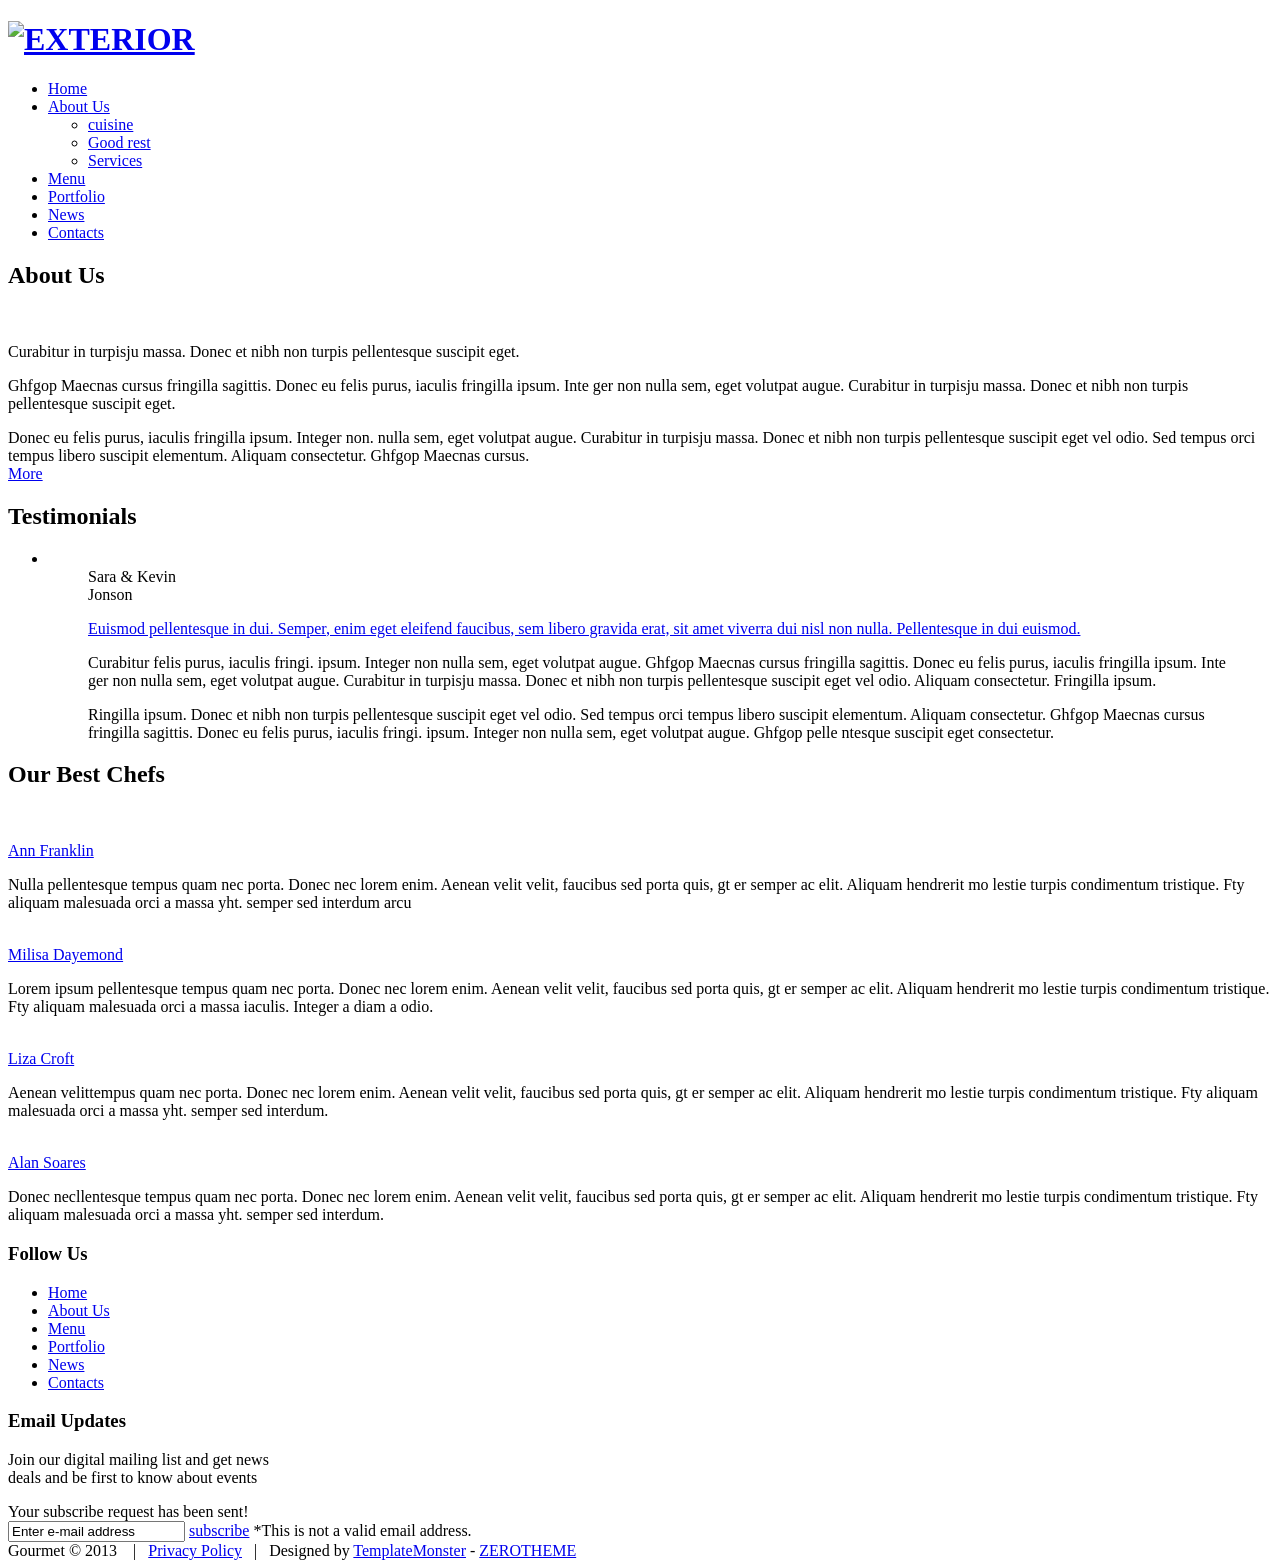
==== src/main/webapp/resources/assets/html/index-1.html @ 7965f6be "commit" ====
<!DOCTYPE html>
<html lang="en">
     <head>
     <title>About Us</title>
     <meta charset="utf-8">
	 <meta name="viewport" content="width=device-width, initial-scale=1, maximum-scale=1">
     <link rel="icon" href="images/favicon.ico">
     <link rel="shortcut icon" href="images/favicon.ico" />
     <link rel="stylesheet" href="css/style.css">
	 <link rel="stylesheet" href="css/zerogrid.css" type="text/css" media="screen">
	<link rel="stylesheet" href="css/responsive.css" type="text/css" media="screen"> 
     <script src="js/jquery.js"></script>
     <script src="js/jquery-migrate-1.1.1.js"></script>
     <script src="js/superfish.js"></script>
     <script src="js/jquery.easing.1.3.js"></script>
     <script src="js/sForm.js"></script>
     <script src="js/jquery.carouFredSel-6.1.0-packed.js"></script>
	 <script src="js/css3-mediaqueries.js"></script>
     <script>

      
     $(window).load (
    function(){$('.carousel2').carouFredSel({auto: false,prev: '.prev1',next: '.next1', width: 410, items: {
      visible : {min: 1,
       max: 1
},
height: 'auto',
 width: 410,

    }, responsive: false, 
    
    scroll: 1, 
    
    mousewheel: false,
    
    swipe: {onMouse: false, onTouch: false}});
    
    
    });      

     </script>
     <!--[if lt IE 8]>
       <div style=' clear: both; text-align:center; position: relative;'>
         <a href="http://windows.microsoft.com/en-US/internet-explorer/products/ie/home?ocid=ie6_countdown_bannercode">
           <img src="http://storage.ie6countdown.com/assets/100/images/banners/warning_bar_0000_us.jpg" border="0" height="42" width="820" alt="You are using an outdated browser. For a faster, safer browsing experience, upgrade for free today." />
         </a>
      </div>
    <![endif]-->
    <!--[if lt IE 9]>
      <script src="js/html5shiv.js"></script>
      <link rel="stylesheet" media="screen" href="css/ie.css">

    <![endif]-->
     </head>
     <body>
       <div class="main">
<!--==============================header=================================-->
 <header> 
  <div class="zerogrid">
    <div class="col-full">
	<div class="wrap-col">
    <h1><a href="index.html"><img src="images/logo.png" alt="EXTERIOR"></a> </h1>
    
         <div class="menu_block">
           <nav>
            <ul class="sf-menu">
                   <li><a href="index.html">Home</a></li>
                   <li class="with_ul current"><a href="index-1.html">About Us</a>
				   	<ul>
                         <li><a href="#"> cuisine</a></li>
                         <li><a href="#">Good rest</a></li>
                         <li><a href="#">Services</a></li>
                     </ul>
				   </li>
                   <li><a href="index-2.html">Menu</a></li>
                   <li><a href="index-3.html">Portfolio</a></li>
                   <li><a href="index-4.html">News </a></li>
                   <li><a href="index-5.html">Contacts</a></li>
                 </ul>
           </nav>
           <div class="clear"></div>
           </div>
           <div class="clear"></div>
		</div>
      </div>
    </div>
</header>
<!--=======content================================-->

<div class="content">
  <div class="zerogrid">
  	<div class="row">
    <div class="col-2-5">
	<div class="wrap-col">
      <h2>About Us</h2>
      <img src="images/page2_img1.jpg" alt="" class="img_inner">
      <p class="col1">Curabitur in turpisju massa. Donec et nibh non turpis pellentesque suscipit eget. </p>
      <p>Ghfgop Maecnas cursus fringilla sagittis. Donec eu felis purus, iaculis fringilla ipsum. Inte ger non nulla sem, eget volutpat augue. Curabitur in turpisju massa. Donec et nibh non turpis pellentesque suscipit eget.  </p>
      Donec eu felis purus, iaculis fringilla ipsum. Integer non. nulla sem, eget volutpat augue. Curabitur in turpisju massa. Donec et nibh non turpis pellentesque suscipit eget vel odio. Sed tempus orci tempus libero suscipit elementum. Aliquam consectetur. Ghfgop Maecnas cursus.       <br>
      <a href="#" class="btn m1">More</a>
	 </div>
    </div>
	<div class="col-1-5"><div class="wrap-col"><!--empty--></div></div>
    <div class="col-2-5">
	<div class="wrap-col">
      <h2>Testimonials</h2>
      <ul class="testimo">
        <li>
          <blockquote>
            <img src="images/page2_img2.png" alt="">
            <div class="extra_wrapper">
              <div class="title">Sara &amp; Kevin <br> Jonson</div>
            </div>
             <div class="clear"></div>
            <p class="col1"><a href="#">Euismod pellentesque in dui. Semper, enim eget eleifend faucibus, sem libero gravida erat, sit amet viverra dui nisl non nulla. Pellentesque in dui euismod.        </a></p>
            <p>Curabitur felis purus, iaculis fringi. ipsum. Integer non nulla sem, eget volutpat augue. Ghfgop Maecnas cursus fringilla sagittis. Donec eu felis purus, iaculis fringilla ipsum. Inte ger non nulla sem, eget volutpat augue. Curabitur in turpisju massa. Donec et nibh non turpis pellentesque suscipit eget vel odio.  Aliquam consectetur. Fringilla ipsum.           </p>
            <p>
Ringilla ipsum. Donec et nibh non turpis pellentesque suscipit eget vel odio. Sed tempus orci tempus libero suscipit elementum. Aliquam consectetur. Ghfgop Maecnas cursus fringilla sagittis. Donec eu felis purus, iaculis fringi. ipsum. Integer non nulla sem, eget volutpat augue. Ghfgop pelle ntesque suscipit eget consectetur.</p>
          </blockquote>
        </li>
      </ul>  
	</div>
    </div>
	</div>
    
	
    <div class="col-full">
      <div class="hor_separator hor1"></div>
      <h2 class="head1">Our Best Chefs</h2>
    </div>
    <div class="clear"></div>
	
	<div class="row">
    <div class="chefs">
      <div class="col-1-4">
	  	<div class="wrap-col">
        <img src="images/page2_img3.jpg" alt="" class="img_inner">
        <p class="col1"><a href="#">Ann Franklin</a></p>Nulla pellentesque tempus quam nec porta. Donec nec lorem enim. Aenean velit velit, faucibus sed porta quis, gt er semper ac elit. Aliquam hendrerit mo lestie turpis condimentum tristique. Fty aliquam malesuada orci a massa yht. semper sed interdum arcu 
		</div>
      </div>
      <div class="col-1-4">
	  	<div class="wrap-col">
        <img src="images/page2_img4.jpg" alt="" class="img_inner">
        <p class="col1"><a href="#"> Milisa Dayemond</a></p>Lorem ipsum pellentesque tempus quam nec porta. Donec nec lorem enim. Aenean velit velit, faucibus sed porta quis, gt er semper ac elit. Aliquam hendrerit mo lestie turpis condimentum tristique. Fty aliquam malesuada orci a massa iaculis. Integer a diam a odio. 
		</div>
      </div>
      <div class="col-1-4">
	  	<div class="wrap-col">
        <img src="images/page2_img5.jpg" alt="" class="img_inner">
        <p class="col1"><a href="#">Liza Croft</a></p>Aenean velittempus quam nec porta. Donec nec lorem enim. Aenean velit velit, faucibus sed porta quis, gt er semper ac elit. Aliquam hendrerit mo lestie turpis condimentum tristique. Fty aliquam malesuada orci a massa yht. semper sed interdum.  
		</div> 
      </div>
      <div class="col-1-4">
	  	<div class="wrap-col">
        <img src="images/page2_img6.jpg" alt="" class="img_inner">
        <p class="col1"><a href="#">Alan Soares</a></p>Donec necllentesque tempus quam nec porta. Donec nec lorem enim. Aenean velit velit, faucibus sed porta quis, gt er semper ac elit. Aliquam hendrerit mo lestie turpis condimentum tristique. Fty aliquam malesuada orci a massa yht. semper sed interdum.  
		</div>
      </div>
    </div>
	</div>
    
    <div class="row">
    <div class="bottom_block">
      <div class="col-1-2">
        <h3>Follow Us</h3>
        <div class="socials">
          <a href="#"></a>
          <a href="#"></a>
          <a href="#"></a>
        </div>
        <nav><ul>
                   <li><a href="index.html">Home</a></li>
                   <li class="current" ><a href="index-1.html">About Us</a></li>
                   <li><a href="index-2.html">Menu</a></li>
                   <li><a href="index-3.html">Portfolio</a></li>
                   <li><a href="index-4.html">News </a></li>
                   <li><a href="index-5.html">Contacts</a></li>
                 </ul></nav>
      </div>
      <div class="col-1-2">
        <h3>Email Updates</h3>
        <p class="col1">Join our digital mailing list and get news<br> deals and be first to know about events</p>
        <form id="newsletter">
                  <div class="success">Your subscribe request has been sent!</div>
                  <label class="email">
                       <input type="email" value="Enter e-mail address" >
                       <a href="#" class="btn" data-type="submit">subscribe</a> 
                        <span class="error">*This is not a valid email address.</span>
                  </label> 
              </form> 
          </div>
      </div>
	  </div>
    </div>
  </div>
</div>
<!--==============================footer=================================-->

<footer>    
  <div class="zerogrid">
    <div class="col-full">
		<div class="wrap-col">
     Gourmet © 2013  &nbsp;&nbsp; |&nbsp;&nbsp;   <a href="#">Privacy Policy</a>    &nbsp;&nbsp;|&nbsp;&nbsp;  Designed by <a href="http://www.templatemonster.com/" rel="nofollow">TemplateMonster</a> - <a href="https://www.zerotheme.com/" title="free website templates">ZEROTHEME</a>
	 	</div>
    </div>
  </div>
</footer>
</body>
</html>
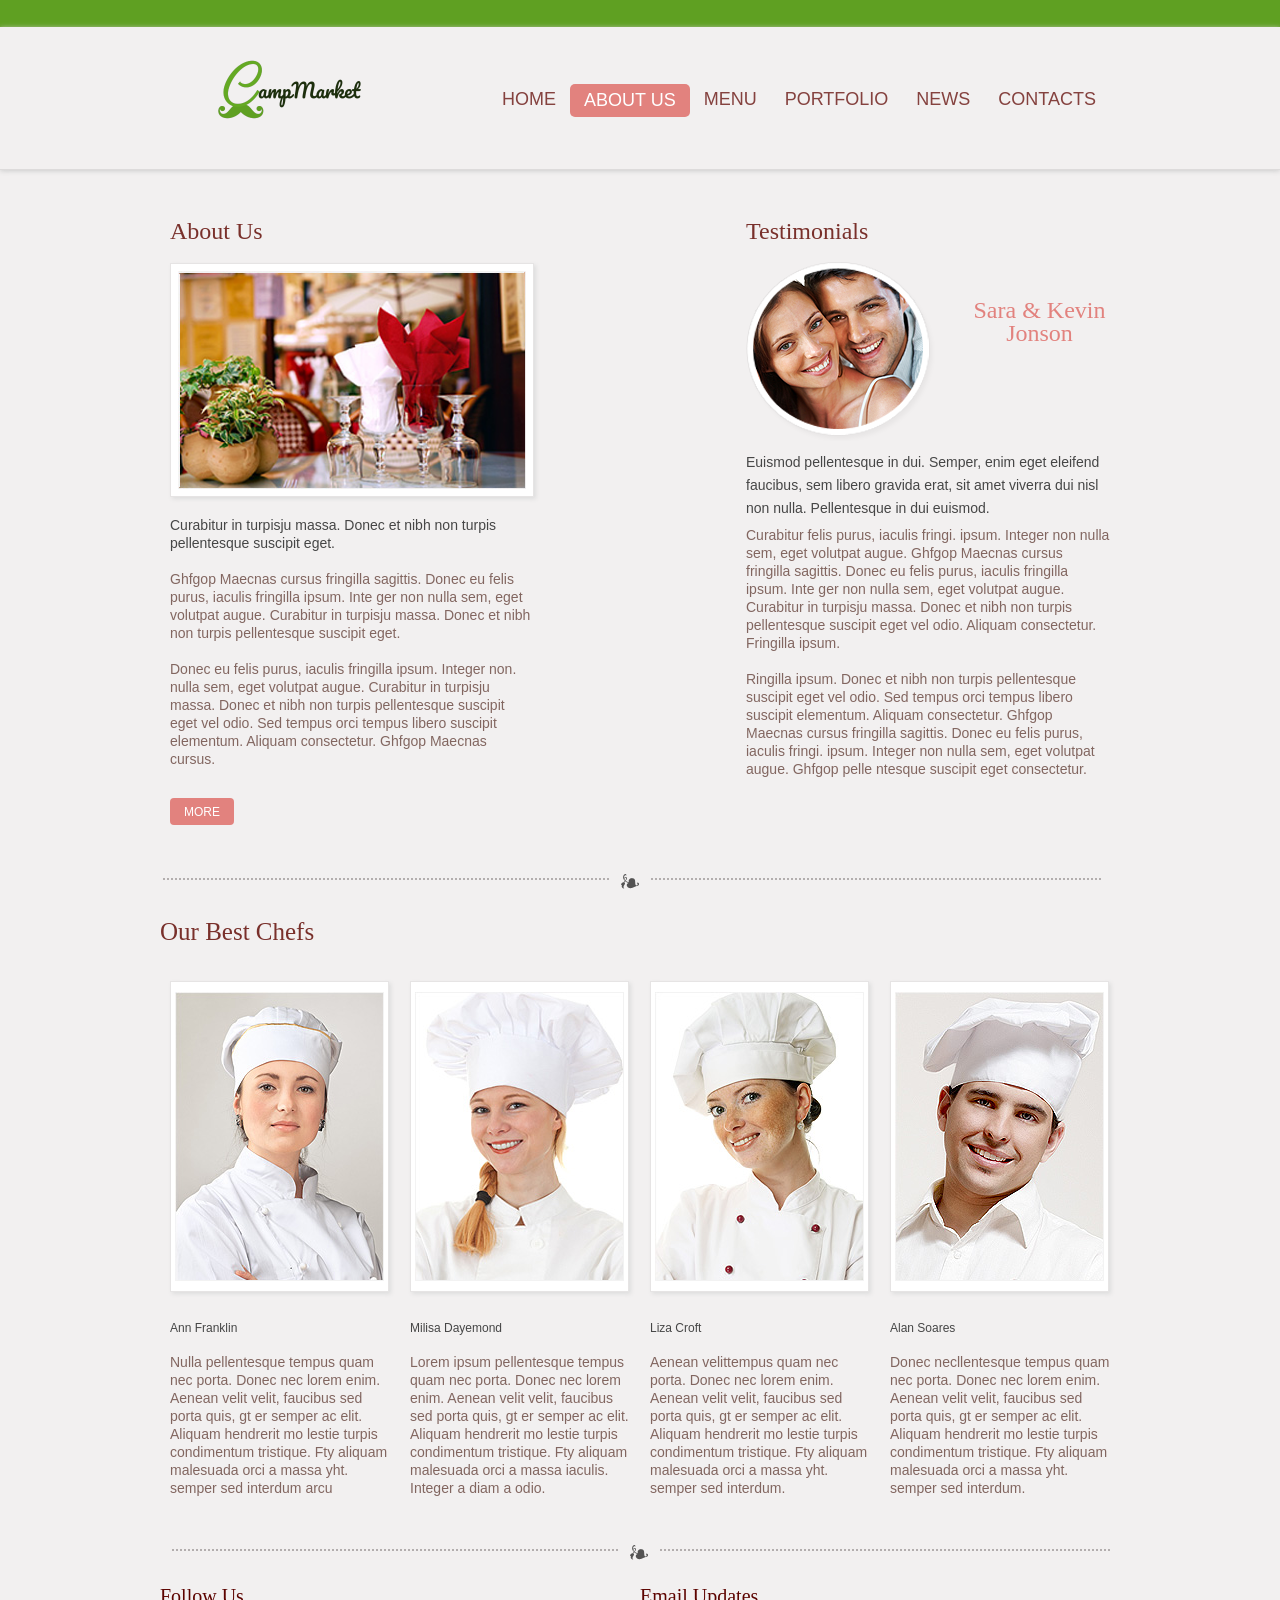
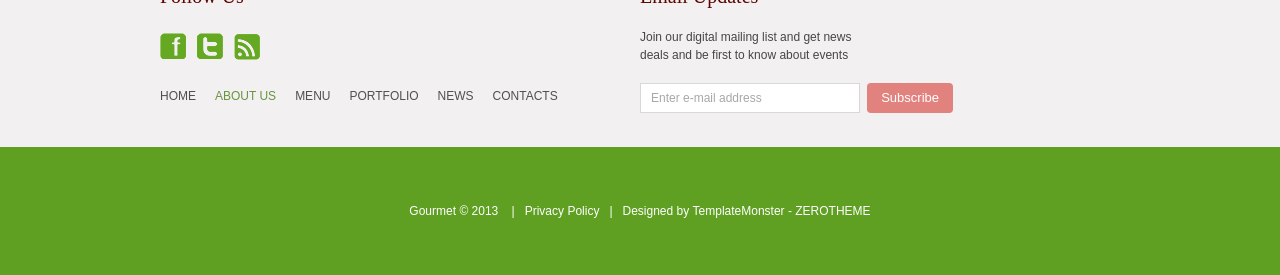
==== commit 003b383d: "logo commit" ====
--- a/src/main/webapp/resources/assets/html/index-1.html
+++ b/src/main/webapp/resources/assets/html/index-1.html
@@ -15,7 +15,7 @@
      <script src="js/jquery.easing.1.3.js"></script>
      <script src="js/sForm.js"></script>
      <script src="js/jquery.carouFredSel-6.1.0-packed.js"></script>
-	 <script src="js/css3-mediaqueries.js"></script>
+	 <script src="js/css3-mediaqueries.js"> </script>
      <script>
 
       
--- a/src/main/webapp/resources/assets/html/css/style.css
+++ b/src/main/webapp/resources/assets/html/css/style.css
@@ -0,0 +1,690 @@
+/**/
+@import "../css/reset.css";
+@import "../css/superfish.css";
+@import url(//fonts.googleapis.com/css?family=Noto+Sans);
+@import url(//fonts.googleapis.com/css?family=Lobster);
+
+
+
+
+html {
+	width: 100%;
+}
+
+ a[href^="tel:"] {
+color: inherit;
+text-decoration:none;
+}
+
+* {
+	-webkit-text-size-adjust: none;
+}
+
+
+body {
+	font: 14px/18px  Arial, Helvetica, sans-serif;
+	color:#826660;
+	position:relative;
+	width:100%;
+	padding-top: 27px;
+	background: #5fa022;
+
+}
+.ic {
+	border:0;
+	float:right;
+	background:#fff;
+	color:#f00;
+	width:50%;
+	line-height:10px;
+	font-size:10px;
+	margin:-220% 0 0 0;
+	overflow:hidden;
+	padding:0
+}
+
+h1, h2, h3, h4, h5, h6 {
+	font-weight: normal;
+	color: #5d0400;
+	font-family: Times New Roman;
+
+}
+
+
+h2 {
+	font-size: 25px;
+	line-height: 30px;
+}
+
+h3 {
+	font-size: 20px;
+	line-height: 24px;
+}
+
+p {
+	margin-bottom: 18px;
+}
+
+p.inn1 {
+	padding-top: 2px;
+	margin-bottom: 20px;
+}
+
+
+img {
+	max-width: 100%;
+}
+
+address {
+	font-style: normal;
+}
+ul {
+	padding: 0;
+	margin: 0;
+	list-style: none;
+}
+
+ul.list li{
+	background: url(../images/marker.png) 0 8px no-repeat;
+	padding-left: 11px;
+	color: #464646;
+	margin-bottom: 5.5px;
+}
+
+ul.list.l1 li {
+	margin-bottom: 5.2px;
+}
+/*links*/
+
+a {
+	text-decoration: none;
+	color: inherit;
+	outline: none;
+	transition: 0.5s ease;
+	-o-transition: 0.5s ease;
+	-webkit-transition: 0.5s ease;
+}
+
+a:hover {
+	color: #699440;
+}
+
+a.btn {
+	font-size: 12px;
+	display: inline-block;
+	background: #e2827e;
+	padding: 5px 14px 4px;
+	border-radius: 4px;
+	margin-top: 17px;
+	color: #fff;
+	text-transform: uppercase;
+}
+
+a.btn:hover {
+	background: #699440;
+}
+
+a.btn.m1 {
+	margin-top: 30px;
+	margin-bottom: 1px;
+}
+
+/*preclass*/
+
+.mb0 {
+	margin-bottom: 0px !important;
+}
+.m0 {
+	margin: 0 !important;
+}
+
+.ind1 {
+	margin-top: 11px;
+}
+
+.pad0 {
+	padding: 0 !important;
+}
+
+.pt0 {
+	padding-top: 0;
+}
+
+.img_inner {
+	max-width: 100%;
+	padding: 7px;
+	background: #fff ;
+	 -moz-box-sizing: border-box;
+ -webkit-box-sizing: border-box;
+ -o-box-sizing: border-box;
+ box-sizing: border-box;
+ border: 1px solid #e6e4e4;
+ margin-bottom: 19px;
+ box-shadow: 2px 2px 4px #ddd;
+}
+
+.fleft {
+	float: left;
+	margin-right: 20px;
+	margin-bottom: 0;
+}
+
+.fright {
+	float: right !important;	
+}
+
+.upp {
+	text-transform: uppercase;
+}
+
+.alright {
+	text-align: right;
+}
+.center {
+	text-align: center;
+}
+.wrapper, .extra_wrapper {
+	overflow: hidden;
+}
+.clear {
+	float: none !important;
+	clear: both;
+}
+
+.col1 {
+	color: #464646;
+}
+
+.col2 {
+	color: #e1837f;
+}
+
+.hor_separator {
+	background: url(../images/hor_separator.png) 0 bottom no-repeat;
+	height: 40px;
+}
+/*header*/
+
+header {
+	display: block;
+	padding-top: 16px;
+	position: relative;
+	z-index: 999;
+	background: #f2f0f0 ;
+	padding-bottom: 31px;
+	border-bottom: 1px solid #dddbdb;
+	box-shadow: 0 1px 5px #ccc;
+}
+
+
+header h1 {
+	float: none;
+	position: relative;
+	z-index: 999;
+
+}
+header h1 a {
+	display: block;
+	overflow: hidden;
+	margin: 0 auto;
+	width: 240px;
+	float: left;
+	height: 75px;
+	text-indent: -999px;
+	transition: 0s ease;
+	-o-transition: 0s ease;
+	-webkit-transition: 0s ease;
+}
+
+header h1 a img {
+	display: block;	
+}
+
+
+.main {
+	background: #f2f0f0;
+}
+
+/*Content*/
+
+.content h2{ 
+	padding-top: 36px;
+	font-size: 24px;
+	color: #79302b;
+	margin-bottom: 17px;
+}
+.content.page1 {
+	padding-top: 50px;
+	background: url(../images/hor_separator.png) center 50px no-repeat;
+}
+
+.content.page1 h2 {
+	font-size: 25px;
+	padding-top: 43px;
+	margin-bottom: 19px;
+	color: #5D0400;
+}
+
+.page1_block img {
+	float: left;
+	margin-top: 2px;
+	margin-right: 24px;
+}
+
+.car_wrap {
+	position: relative;
+	margin: 0 -10px;
+	overflow: hidden;
+}
+
+.content.page1 .car_wrap h2 {
+	padding-left: 10px;
+	padding-top: 23px;
+	padding-bottom: 3px;
+}
+
+.carousel1 {
+	height: 249px;
+}
+
+.carousel1 li {
+	float: left;
+	width: 240px !important;
+	font-size: 12px;
+}
+
+.carousel1 li >div {
+	padding: 0 10px;
+}
+
+.carousel1 li .price {
+	display: inline-block;
+	background: #699440;
+	color: #fff;
+	min-width: 41px;
+	height: 38px;
+	border-radius: 4px;
+	font: 20px/36px 'Lobster', cursive;
+	text-align: center;
+	margin-top: 15px;
+}
+
+
+.carousel1 li span {
+	line-height: 16px;
+}
+
+.carousel1 img {
+	box-shadow: 2px 2px 3px #ddd;
+	padding: 4px;
+	background: #fff;
+	border: 1px solid #e6e4e4;
+	 -moz-box-sizing: border-box;
+ -webkit-box-sizing: border-box;
+ -o-box-sizing: border-box;
+ box-sizing: border-box;
+ margin-bottom: 19px;
+}
+
+.prev {
+	background: url(../images/prevnext.png) 0 bottom no-repeat;
+	display: block;
+	position: absolute;
+	right: 42px;
+	top: 9px;
+	width: 32px;
+	z-index: 999;
+	height: 30px;
+}
+
+.prev:hover {
+	background-position: 0 0;
+}
+
+.next {
+	background: url(../images/prevnext.png) right bottom no-repeat;
+	display: block;
+	z-index: 999;
+	position: absolute;
+	right: 10px;
+	top: 9px;
+	width: 32px;
+	height: 30px;
+}
+
+.next:hover {
+	background-position: right 0;
+}
+
+.bottom_block {
+	background: url(../images/hor_separator.png) center 38px no-repeat;
+	padding-top: 38px;
+	font-size: 12px;
+	padding-bottom: 34px;
+	overflow: hidden;
+}
+
+.bottom_block h3 {
+	padding-top: 39px;
+	margin-bottom: 25px;
+}
+
+.socials {
+	overflow: hidden;
+}
+
+.bottom_block nav {
+	padding-top: 27px;
+}
+
+
+
+.bottom_block nav li {
+	float: left;
+}
+
+
+.bottom_block nav li+li {
+	margin-left: 19px;
+}
+
+.bottom_block nav {
+	font-size: 12px;
+	text-transform: uppercase;
+	color: #504f4f;
+}
+
+.bottom_block p {
+	margin-top: -5px;
+}
+
+.bottom_block nav li.current {
+	color: #699440;
+}
+
+
+.socials a {
+	background: url(../images/socials.png) 0 0 no-repeat;
+	width: 26px;
+	float: left;
+	display: block;
+	height: 27px;
+	margin-left: 11px;
+}
+
+.socials a:hover {
+	opacity: 0.5;
+}
+
+.socials a:first-child {
+	margin-left: 0;
+}
+
+.socials a:first-child+a {
+	background: url(../images/socials.png) -38px 0 no-repeat;
+}
+
+.socials a:first-child+a+a {
+	background: url(../images/socials.png) right 0 no-repeat;
+}
+
+
+.testimo li img {
+	float: left;
+	margin-top: -1px;
+	margin-right: 20px;
+}
+
+.testimo li {
+	float: left;
+}
+
+.testimo li .title {
+	font-size: 24px;
+	line-height: 22.9px;
+	font-family: "Times New Roman", Times, serif;
+	color: #e2827e;
+	text-align: center;
+	padding-top: 36px;
+}
+
+.testimo .col1 {
+	line-height: 22.9px;
+	margin-bottom: 6px;
+	padding-top: 10px;
+}
+
+
+.prev1 {
+	background: url(../images/prevnext.png) 0 bottom no-repeat;
+	display: block;
+	float: left;
+	width: 32px;
+	z-index: 999;
+	height: 30px;
+	margin-top: 8px;
+}
+
+.prev1:hover {
+	background-position: 0 0;
+}
+
+.next1 {
+	background: url(../images/prevnext.png) right bottom no-repeat;
+	display: block;
+	z-index: 999;
+	float: left;
+	width: 32px;
+	height: 30px;
+	margin-top: 8px;
+}
+
+.next1:hover {
+	background-position: right 0;
+}
+
+
+.hor_separator.hor1 {
+margin-top: 13px;
+}
+
+.content h2.head1 {
+	padding-top: 28px;
+	font-size: 25px;
+}
+
+.content h2.head2 {
+	font-size: 25px;
+	padding-top: 35px;
+	margin-bottom: 20px;
+}
+
+.chefs {
+	padding-top: 7px;
+}
+
+.chefs .img_inner {
+	padding: 10px 4px;
+}
+
+.chefs .col1 {
+	font-size: 12px;
+	padding-top: 8px;
+	margin-bottom: 16px;
+}
+
+.menu {
+	padding-top: 8px;
+
+}
+
+.menu h3 {
+	color: #85423f;
+	margin-bottom: 22px;
+}
+
+.menu .img_inner {
+	padding: 5px 4px;
+	margin-bottom: 12px;
+}
+
+.news .img_inner{
+	padding: 4px;
+	margin-top: 1px;
+}
+
+.news {
+	font-size: 12px;
+	margin-bottom: 52px;
+}
+
+.news .extra_wrapper {
+	position: relative;
+	top: -4px;
+}
+
+.news a.btn {
+	margin-top: 5px;
+}
+
+#newsletter {
+	position: relative;
+}
+
+
+
+#newsletter label {
+	display: block;
+	position: relative;
+	width: 313px;
+	float: left;
+	padding-top: 1px;
+	z-index: 1;
+}
+
+#newsletter input {
+
+	border: 1px solid #d9d8d8;
+	float: left;
+	color: #a8a8a8;
+	width: 220px;
+	height: 30px;
+	font: 12px/18px  Arial, Helvetica, sans-serif;
+	padding: 6px 10px;
+	box-shadow: none !important;
+	-moz-box-sizing: border-box;
+ -webkit-box-sizing: border-box;
+ -o-box-sizing: border-box;
+ box-sizing: border-box;
+}
+
+#newsletter a.btn {
+	float: right;
+	text-transform: capitalize;
+	font-size: 13px;
+	margin-top: 0;
+	padding-top: 6px;
+	padding-bottom: 6px;
+}
+
+#newsletter .error, #form1 .empty {		
+	height:0px;
+	top: 35px;
+	width: 100%;
+	left: 4px;
+	font-size: 10px;
+	line-height: 13px;
+	display: block;
+	overflow: hidden;
+	z-index: 999;
+	color: #ff0000;
+		-webkit-transition:  0.3s ease-out; 
+		-o-transition: all 0.3s ease-out; 
+		transition: all 0.3s ease-out; 
+		position: absolute;
+	}
+
+#newsletter label.invalid .error {
+	/*display: block;*/
+	height:40px;
+
+}
+
+#newsletter .success {
+	width: 220px;
+	z-index: 999;
+	-moz-box-sizing: border-box;
+ 	-webkit-box-sizing: border-box;
+ 	-o-box-sizing: border-box;
+ 	box-sizing: border-box;	
+	display: none;	
+	top: 0px;
+	border: 1px solid #d9d8d8;
+	background: #fff;
+	left: 0px;
+	font-size: 12px;
+ color: #a7a7a7;
+	overflow: hidden;
+	padding: 10px;
+	-webkit-transition:  0.3s ease-out; 
+	-o-transition: all 0.3s ease-out; 
+	transition: all 0.3s ease-out; 
+	position: absolute;
+}
+
+/****Map***/
+
+.map {
+	padding-top: 6px;
+	color: #848383;
+}
+
+.map figure {
+
+
+		 -moz-box-sizing: border-box;
+ -webkit-box-sizing: border-box;
+ -o-box-sizing: border-box;
+ box-sizing: border-box;
+ display: block;
+ margin-bottom: 42px;
+}
+.map figure iframe {
+	width: 100%;
+	height: 282px;
+	max-width: 100%;
+}
+
+.map address {
+	float: left;
+	margin-right: 80px;
+}
+
+.map .text1 {
+	line-height: 20px;
+	margin-bottom: 2px;
+}
+
+address dd span {
+	min-width: 100px;
+	display: inline-block;
+	text-align: left;
+}
+
+
+
+
+/************Footer***********/
+
+footer {
+	display: block;
+	padding: 45px 0;
+	font-size: 12px;
+	color: #fff;
+	text-align: center;
+}
+
+footer a:hover {
+	color: #fff;
+	text-decoration: underline;
+}
--- a/src/main/webapp/resources/assets/html/css/zerogrid.css
+++ b/src/main/webapp/resources/assets/html/css/zerogrid.css
@@ -0,0 +1,58 @@
+/*
+Zerotheme.com | Free Html5 Responsive Templates
+Zerogrid - A Single Grid System for Responsive Design
+Author: Kimmy
+Version : 2.1
+Author URI: https://www.zerotheme.com/
+*/
+/* -------------------------------------------- */
+/* ------------------Grid System--------------- */ 
+.zerogrid{ width: 960px; position: relative; margin: 0 auto; padding: 0px;}
+.zerogrid:after { content: "\0020"; display: block; height: 0; clear: both; visibility: hidden; }
+
+.zerogrid .row{}
+.zerogrid .row:before,.row:after { content: '\0020'; display: block; overflow: hidden; visibility: hidden; width: 0; height: 0; }
+.zerogrid .row:after{clear: both; }
+.zerogrid .row{zoom: 1;}
+
+.zerogrid .wrap-col{margin:10px;}
+
+.zerogrid .col-1-2, .zerogrid .col-1-3, .zerogrid .col-2-3, .zerogrid .col-1-4, .zerogrid .col-2-4, .zerogrid .col-3-4, .zerogrid .col-1-5, .zerogrid .col-2-5, .zerogrid .col-3-5, .zerogrid .col-4-5, .zerogrid .col-1-6, .zerogrid .col-2-6, .zerogrid .col-3-6, .zerogrid .col-4-6, .zerogrid .col-5-6{float:left; display: inline-block;}
+
+.zerogrid .col-full{width:100%;}
+
+.zerogrid .col-1-2{width:50%;}
+
+.zerogrid .col-1-3{width:33.33%;}
+.zerogrid .col-2-3{width:66.66%;}
+
+.zerogrid .col-1-4{width:25%;}
+.zerogrid .col-2-4{width:50%;}
+.zerogrid .col-3-4{width:75%;}
+
+.zerogrid .col-1-5{width:20%;}
+.zerogrid .col-2-5{width:40%;}
+.zerogrid .col-3-5{width:60%;}
+.zerogrid .col-4-5{width:80%;}
+
+.zerogrid .col-1-6{width:16.66%;}
+.zerogrid .col-2-6{width:33.33%;}
+.zerogrid .col-3-6{width:50%;}
+.zerogrid .col-4-6{width:66.66%;}
+.zerogrid .col-5-6{width:83.33%;}
+
+@media only screen and (min-width: 768px) and (max-width: 959px) {
+	.zerogrid{width:768px;}
+}
+
+@media only screen and (max-width: 767px) {
+	.zerogrid{width:100%;}
+}
+
+@media only screen and (min-width: 620px) and (max-width: 767px) {
+	.zerogrid{width:100%;}
+}
+
+@media only screen and (max-width: 619px) {
+	.zerogrid, .zerogrid .col-1-2, .zerogrid .col-1-3, .zerogrid .col-2-3, .zerogrid .col-1-4, .zerogrid .col-2-4, .zerogrid .col-3-4, .zerogrid .col-1-5, .zerogrid .col-2-5, .zerogrid .col-3-5, .zerogrid .col-4-5, .zerogrid .col-1-6, .zerogrid .col-2-6, .zerogrid .col-3-6, .zerogrid .col-4-6, .zerogrid .col-5-6{width:100%;}
+}
--- a/src/main/webapp/resources/assets/html/css/responsive.css
+++ b/src/main/webapp/resources/assets/html/css/responsive.css
@@ -0,0 +1,30 @@
+/*
+Free Html5 Responsive Templates
+Author: Kimmy Tran
+Author URI: https://www.zerotheme.com/
+*/
+html {
+   -webkit-text-size-adjust: none;
+}
+.video embed,
+.video object,
+.video iframe {
+   width: 100%;
+   height: auto;
+}
+img{
+	max-width:100%;
+	height: auto;
+   	width: auto\9; /* ie8 */
+}
+
+/*------------------------*/
+
+@media only screen and (max-width: 959px) {
+}
+@media only screen and (max-width: 820px){
+}
+@media only screen and (max-width: 600px) {
+}
+@media only screen and (max-width: 420px) {
+}
--- a/src/main/webapp/resources/assets/html/css/ie.css
+++ b/src/main/webapp/resources/assets/html/css/ie.css
@@ -0,0 +1,13 @@
+a.btn, .price, .sf-menu>li>a, .sf-menu li ul li a { behavior:url(js/PIE.htc); position:relative;}
+
+.portfolio a:hover img{
+	filter:progid:DXImageTransform.Microsoft.Alpha(opacity=40);
+}
+
+.socials a:hover{
+	filter:progid:DXImageTransform.Microsoft.Alpha(opacity=50);
+}
+
+.sf-menu>li>a{
+	background: url(../images/spacer.png) 0 0 repeat;
+}
